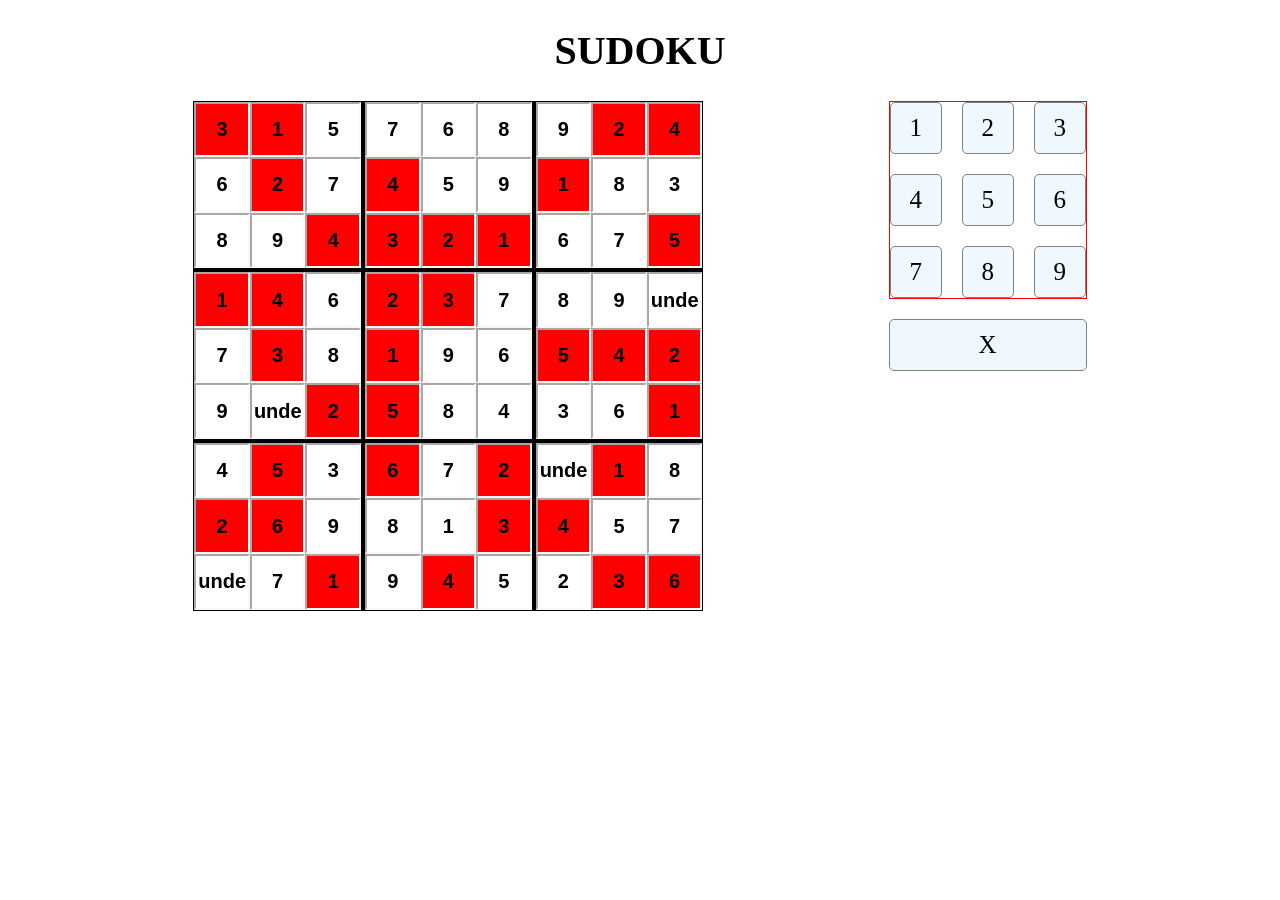
==== index.html @ af050a92 "Final" ====
<!DOCTYPE html>
<html lang="en">

<head>
  <meta charset="UTF-8">
  <meta name="viewport" content="width=device-width, initial-scale=1.0">
  <title>Sudoku</title>
  <link rel="stylesheet" href="style.css">
  
</head>

<body>
    <h1>SUDOKU</h1>

<div class="mainWrapper">
  <div id="container">
    
    <div id="sudokuWrapper">
      <div id="row1">
        <div id="block11"></div>
        <div id="block12"></div>
        <div id="block13"></div>
      </div>
      <div id="row2">
        <div id="block21"></div>
        <div id="block22"></div>
        <div id="block23"></div>
      </div>
      <div id="row3">
        <div id="block31"></div>
        <div id="block32"></div>
        <div id="block33"></div>
      </div>
    </div>
  </div>

  <div id="containerControls">
    <div id="buttons">
      <div class="but">1</div>
      <div class="but">2</div>
      <div class="but">3</div>
      <div class="but">4</div>
      <div class="but">5</div>
      <div class="but">6</div>
      <div class="but">7</div>
      <div class="but">8</div>
      <div class="but">9</div>
    </div>
    <div class="butX">X</div>
  </div>
</div>
  

  <script src="main.js"></script>

</body>

</html>
---- style.css ----
:root {

    --borderWidth: 4px;
    --height: 500px;
    --width: 500px;

    --inpWidth: calc(calc(var(--width)/3)/3);
    --inpHeight: calc(calc(var(--height)/3)/3);

}
h1{
    text-align: center;
    font-size: 40px;
}

.mainWrapper{
    display: flex;
    justify-content:space-evenly;
}
#container {
    display: flex;
    justify-content: center;
    align-items: center;
}

#row1,
#row2,
#row3 {


    display: flex;
}

#sudokuWrapper {
    border: 1px solid black;
    /* height:var(--height);
    width: var(--width); */
    /* height:calc(var(--height));
    width:calc(var(--width)); */
    width: auto;
    height: auto;
    
}

#block11,
#block12,
#block13,
#block21,
#block22,
#block23,
#block31,
#block32,
#block33 {
    width: calc(var(--width)/3+ var(--borderWidth));
    height: calc(var(--height)/3+ var(--borderWidth));

    display: grid;
    grid-template-columns: repeat(3, 1fr);
    box-sizing: border-box;

}

.inp {
    width: var(--inpWidth);
    height: var(--inpHeight);
    box-sizing: border-box;
    border-color: rgb(253, 248, 248);
    text-align: center;
    font-size: 20px;
    font-weight: bold;
    position: relative;

}

.inp:active{
    border: none;
    background-color: yellow;

    
}
.inp:focus{
    border: none;
    
    background-color: yellow;
}

.inp:hover {
    
    cursor: default;
}

#block11 {
    border-bottom: var(--borderWidth) solid black;
    border-right: var(--borderWidth) solid black;

}

#block12 {
    border-bottom: var(--borderWidth) solid black;
    border-right: var(--borderWidth) solid black;

}

#block13 {
    border-bottom: var(--borderWidth) solid black;


}

#block21 {
    border-bottom: var(--borderWidth) solid black;
    border-right: var(--borderWidth) solid black;

}

#block22 {
    border-bottom: var(--borderWidth) solid black;
    border-right: var(--borderWidth) solid black;

}

#block23 {
    border-bottom: var(--borderWidth) solid black;


}

#block31 {

    border-right: var(--borderWidth) solid black;

}

#block32 {

    border-right: var(--borderWidth) solid black;

}

#buttons{
display: grid;
grid-template-columns: repeat(3,1fr);
border: 1px solid red;
grid-column-gap: 20px;
grid-row-gap: 20px;
}

.but{
    height: 50px;
    width: 50px;
    background-color: aliceblue;
    border: 1px solid grey;
    text-align: center;
    line-height: 50px;
    font-size: 25px;
    border-radius: 5px;
}

.butX{
    height: 50px; 
    margin-top: 20px;
    background-color: aliceblue;
    border: 1px solid grey;
    text-align: center;
    line-height: 50px;
    font-size: 25px;
    border-radius: 5px;
}

.but:hover{
    background-color: rgb(124, 149, 171);
}
.butX:hover{
    background-color: rgb(124, 149, 171);
}
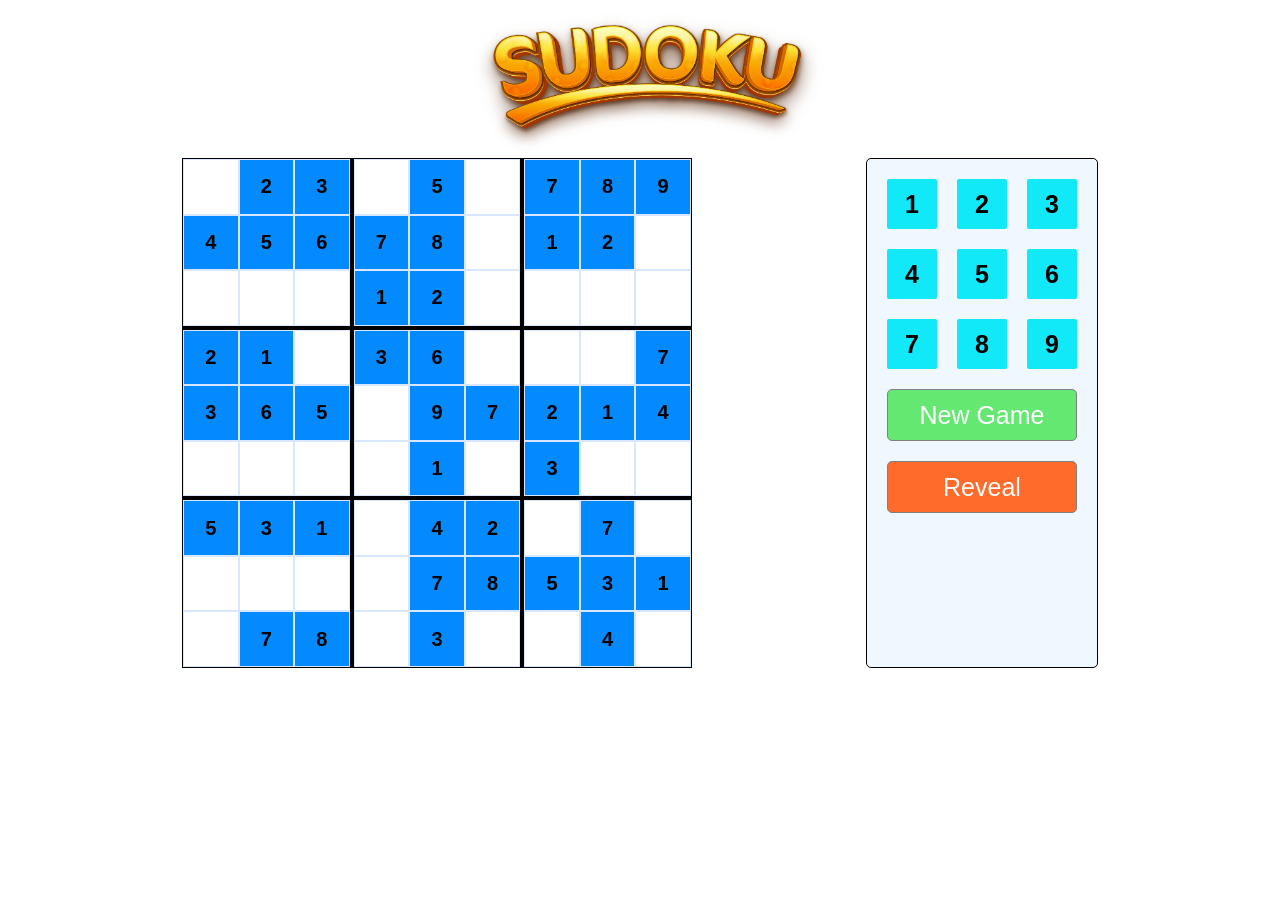
==== commit 29e49638: "Pre final" ====
--- a/index.html
+++ b/index.html
@@ -6,50 +6,67 @@
   <meta name="viewport" content="width=device-width, initial-scale=1.0">
   <title>Sudoku</title>
   <link rel="stylesheet" href="style.css">
-  
+  <link rel="stylesheet" href="android.css">
+
 </head>
 
 <body>
-    <h1>SUDOKU</h1>
+  <div id="head"><img src="assets/sudoku.png" id="sudoku" alt="" srcset=""></div>
+ 
 
-<div class="mainWrapper">
-  <div id="container">
+  <div class="mainWrapper">
+    <div id="container">
+
+      <div id="sudokuWrapper">
+        <div id="row1">
+          <div id="block11"></div>
+          <div id="block12"></div>
+          <div id="block13"></div>
+        </div>
+        <div id="row2">
+          <div id="block21"></div>
+          <div id="block22"></div>
+          <div id="block23"></div>
+        </div>
+        <div id="row3">
+          <div id="block31"></div>
+          <div id="block32"></div>
+          <div id="block33"></div>
+        </div>
+      </div>
+    </div>
+
+    <div id="containerControls">
+      <div id="buttons">
+        <div class="but">1</div>
+        <div class="but">2</div>
+        <div class="but">3</div>
+        <div class="but">4</div>
+        <div class="but">5</div>
+        <div class="but">6</div>
+        <div class="but">7</div>
+        <div class="but">8</div>
+        <div class="but">9</div>
+      </div>
+      <div class="butX">New Game</div>
+      <div id="ans">Reveal</div>
+    </div>
+
+
+    <div id="popup">
+      <img src="assets/review.png" id="main-star" alt="" srcset="">
+      <img src="assets/star.png" id="star" alt="" srcset="">
+      <div id="message">Congratulations! You won.</div>
+      <div id="newGame">New Game</div>
+    </div>
     
-    <div id="sudokuWrapper">
-      <div id="row1">
-        <div id="block11"></div>
-        <div id="block12"></div>
-        <div id="block13"></div>
-      </div>
-      <div id="row2">
-        <div id="block21"></div>
-        <div id="block22"></div>
-        <div id="block23"></div>
-      </div>
-      <div id="row3">
-        <div id="block31"></div>
-        <div id="block32"></div>
-        <div id="block33"></div>
-      </div>
+    <div id="ansReveal">
+      
     </div>
   </div>
 
-  <div id="containerControls">
-    <div id="buttons">
-      <div class="but">1</div>
-      <div class="but">2</div>
-      <div class="but">3</div>
-      <div class="but">4</div>
-      <div class="but">5</div>
-      <div class="but">6</div>
-      <div class="but">7</div>
-      <div class="but">8</div>
-      <div class="but">9</div>
-    </div>
-    <div class="butX">X</div>
-  </div>
-</div>
-  
+ 
+
 
   <script src="main.js"></script>
 
--- a/style.css
+++ b/style.css
@@ -8,19 +8,42 @@
     --inpHeight: calc(calc(var(--height)/3)/3);
 
 }
-h1{
-    text-align: center;
-    font-size: 40px;
-}
-
-.mainWrapper{
-    display: flex;
-    justify-content:space-evenly;
-}
+
+#head {
+    display: flex;
+    justify-content: center;
+    width: 100vw;
+    align-items: center;
+}
+
+#sudoku {
+    height: 150px;
+
+}
+
+.mainWrapper {
+    display: flex;
+    justify-content: space-evenly;
+}
+
 #container {
     display: flex;
     justify-content: center;
     align-items: center;
+    /* filter: blur(8px);
+    -webkit-filter: blur(8px); */
+
+
+}
+
+#containerControls {
+    /* filter: blur(8px);
+    -webkit-filter: blur(8px);  */
+    text-align: center;
+    border: 1px solid black;
+    padding: 20px;
+    background-color: aliceblue;
+    border-radius: 5px;
 }
 
 #row1,
@@ -39,7 +62,9 @@
     width:calc(var(--width)); */
     width: auto;
     height: auto;
-    
+
+
+
 }
 
 #block11,
@@ -58,6 +83,7 @@
     grid-template-columns: repeat(3, 1fr);
     box-sizing: border-box;
 
+
 }
 
 .inp {
@@ -69,23 +95,25 @@
     font-size: 20px;
     font-weight: bold;
     position: relative;
-
-}
-
-.inp:active{
+    border: .5px solid rgb(216, 230, 255);
+
+}
+
+.inp:active {
     border: none;
-    background-color: yellow;
-
-    
-}
-.inp:focus{
-    border: none;
-    
-    background-color: yellow;
+    background-color: rgb(24, 230, 147);
+
+
+}
+
+.inp:focus {
+
+    outline: none;
+    background-color: rgb(132, 220, 24);
 }
 
 .inp:hover {
-    
+    background-color: aquamarine;
     cursor: default;
 }
 
@@ -137,39 +165,154 @@
 
 }
 
-#buttons{
-display: grid;
-grid-template-columns: repeat(3,1fr);
-border: 1px solid red;
-grid-column-gap: 20px;
-grid-row-gap: 20px;
-}
-
-.but{
+#buttons {
+    display: grid;
+    grid-template-columns: repeat(3, 1fr);
+    /* border: 1px solid rgb(42, 14, 99); */
+    grid-column-gap: 20px;
+    grid-row-gap: 20px;
+}
+
+.but {
     height: 50px;
     width: 50px;
-    background-color: aliceblue;
+    background-color: rgb(17, 233, 249);
+    /* border: 1px solid grey; */
+    text-align: center;
+    line-height: 50px;
+    font-size: 25px;
+    border-radius: 2px;
+    font-weight: bold;
+    user-select: none;
+    font-family: Arial, Helvetica, sans-serif;
+}
+
+.butX {
+    height: 50px;
+    margin-top: 20px;
+    background-color: rgb(100, 232, 113);
     border: 1px solid grey;
     text-align: center;
     line-height: 50px;
     font-size: 25px;
     border-radius: 5px;
-}
-
-.butX{
-    height: 50px; 
+    color: white;
+    user-select: none;
+    font-family: Arial, Helvetica, sans-serif;
+}
+
+#ans{
+    height: 50px;
     margin-top: 20px;
-    background-color: aliceblue;
+    background-color: rgb(255, 107, 43);
     border: 1px solid grey;
     text-align: center;
     line-height: 50px;
     font-size: 25px;
     border-radius: 5px;
-}
-
-.but:hover{
+    color: white;
+    user-select: none;
+    font-family: Arial, Helvetica, sans-serif;
+}
+
+#ans:hover{
+    background-color: rgb(246, 130, 80);
+    cursor: pointer;
+}
+
+.but:hover {
+    background-color: rgb(255, 208, 19);
+    cursor: pointer;
+    color: white;
+}
+
+.butX:hover {
     background-color: rgb(124, 149, 171);
-}
-.butX:hover{
-    background-color: rgb(124, 149, 171);
+    cursor: pointer;
+}
+
+
+/*   popup   */
+
+#popup {
+    position: absolute;
+    top: 33%;
+    left: 33%;
+    background-color: white;
+    padding-left: 20px;
+    padding-right: 20px;
+    height: 250px;
+    display: flex;
+    flex-direction: column;
+    justify-content: center;
+    align-items: center;
+    background-color: #feffe4;
+    border-radius: 10px;
+    border: 1px solid rgb(217, 206, 255);
+    display: none;
+}
+
+#message {
+    font-size: 40px;
+    font-family: cursive;
+    color: red;
+}
+
+#newGame {
+    margin-top: 10px;
+    padding: 10px;
+    border-radius: 10px;
+    background-color: rgb(243, 66, 77);
+    font-family: Arial, Helvetica, sans-serif;
+    color: white;
+    font-weight: bold;
+    user-select: none;
+}
+
+#newGame:hover {
+    cursor: pointer;
+    background-color: rgb(250, 62, 150);
+}
+
+#star {
+    height: 50px;
+    position: absolute;
+    bottom: 10px;
+    right: 10px;
+
+}
+
+
+#main-star {
+    height: 80px;
+    padding: 0;
+    margin: 0;
+
+}
+
+
+
+/* ans reveal countdown */
+#ansReveal{
+    position: absolute;
+    top: 50%;
+    left: 50%;
+    transform: translate(-50%, -50%);
+    font-size: 150px;
+  
+   font-weight: 700;;
+    height: 250px;
+    display: flex;
+    flex-direction: column;
+    justify-content: center;
+    align-items: center;
+    /* background-color: #feffe4; */
+ 
+    
+    color: grey;
+    font-family: Arial, Helvetica, sans-serif;
+    display: none;
+    
+   
+    
 }
--- a/android.css
+++ b/android.css
@@ -0,0 +1,178 @@
+@media only screen and (max-width: 767px) and (min-width: 320px) and (max-device-width: 768px) {
+    :root {
+
+        --borderWidth: 2px;
+        --height: 350px;
+        --width: 350px;
+
+        --inpWidth: calc(calc(var(--width)/3)/3);
+        --inpHeight: calc(calc(var(--height)/3)/3);
+
+    }
+
+    .mainWrapper {
+        display: flex;
+        flex-direction: column;
+    }
+    #sudokuWrapper {
+        border: 1px solid black;
+        /* height:var(--height);
+        width: var(--width); */
+        /* height:calc(var(--height));
+        width:calc(var(--width)); */
+        width: auto;
+        height: auto;
+        
+    
+    
+    
+    }
+
+
+    #container {
+        display: flex;
+        justify-content: center;
+        align-items: center;
+        
+        /* filter: blur(8px);
+        -webkit-filter: blur(8px); */
+    
+    
+    }
+
+
+
+
+    /* bottom button section */
+    #containerControls {
+        /* filter: blur(8px);
+        -webkit-filter: blur(8px);  */
+        margin-top: 30px;
+        display: flex;
+        flex-direction: column;
+        justify-content: center;
+        align-items: center;
+        background-color: aliceblue;
+        border-radius: 5px;
+    }
+
+    #buttons {
+        display: grid;
+        grid-template-columns: repeat(9, 1fr);
+       
+        grid-column-gap: 10px;
+        grid-row-gap: 10px;
+    }
+
+    .but {
+        height: 30px;
+        width: 30px;
+        background-color: rgb(17, 233, 249);
+        border: 1px solid rgb(11, 153, 235);
+        text-align: center;
+        line-height: 30px;
+        font-size: 15px;
+        user-select: none;
+        font-weight: bold;
+        font-family: Arial, Helvetica, sans-serif;
+    }
+
+    .butX {
+        height: 30px;
+        margin-top: 20px;
+        padding: 5px;
+        width: 180px;
+        background-color: rgb(100, 232, 113);
+        border: 1px solid grey;
+        text-align: center;
+        line-height: 30px;
+        font-size: 20px;
+        border-radius: 5px;
+        color: white;
+        font-weight: bold;
+        user-select: none;
+        font-family: Arial, Helvetica, sans-serif;
+    }
+    #ans{
+        height: 30px;
+        width: 180px;
+        margin-top: 20px;
+        padding: 5px;
+        background-color: rgb(255, 107, 43);
+        border: 1px solid grey;
+        text-align: center;
+        font-weight: bold;
+        line-height: 30px;
+        font-size: 20px;
+        border-radius: 5px;
+        color: white;
+        user-select: none;
+        font-family: Arial, Helvetica, sans-serif;
+    }
+
+
+
+    /*   popup   */
+
+#popup {
+    position: absolute;
+    
+    top: 50%;
+    left: 50%;
+    transform: translate(-50%, -50%);
+    background-color: white;
+    text-align: center;
+    padding-left: 20px;
+    padding-right: 20px;
+    height: 250px;
+    width: 300px;
+    display: flex;
+    flex-direction: column;
+    justify-content: center;
+    align-items: center;
+    background-color: #feffe4;
+    border-radius: 10px;
+    border: 1px solid rgb(217, 206, 255);
+    display: none;
+}
+
+#message {
+    font-size: 40px;
+    font-family: cursive;
+    color: red;
+}
+
+#newGame {
+    margin-top: 10px;
+    padding: 10px;
+    border-radius: 10px;
+    background-color: rgb(243, 66, 77);
+    font-family: Arial, Helvetica, sans-serif;
+    color: white;
+    font-weight: bold;
+}
+
+#newGame:hover {
+    cursor: pointer;
+    background-color: rgb(250, 62, 150);
+}
+
+#star {
+    height: 50px;
+    position: absolute;
+    bottom: 10px;
+    right: 10px;
+
+}
+
+
+#main-star {
+    height: 80px;
+    padding: 0;
+    margin: 0;
+
+}
+
+
+
+}
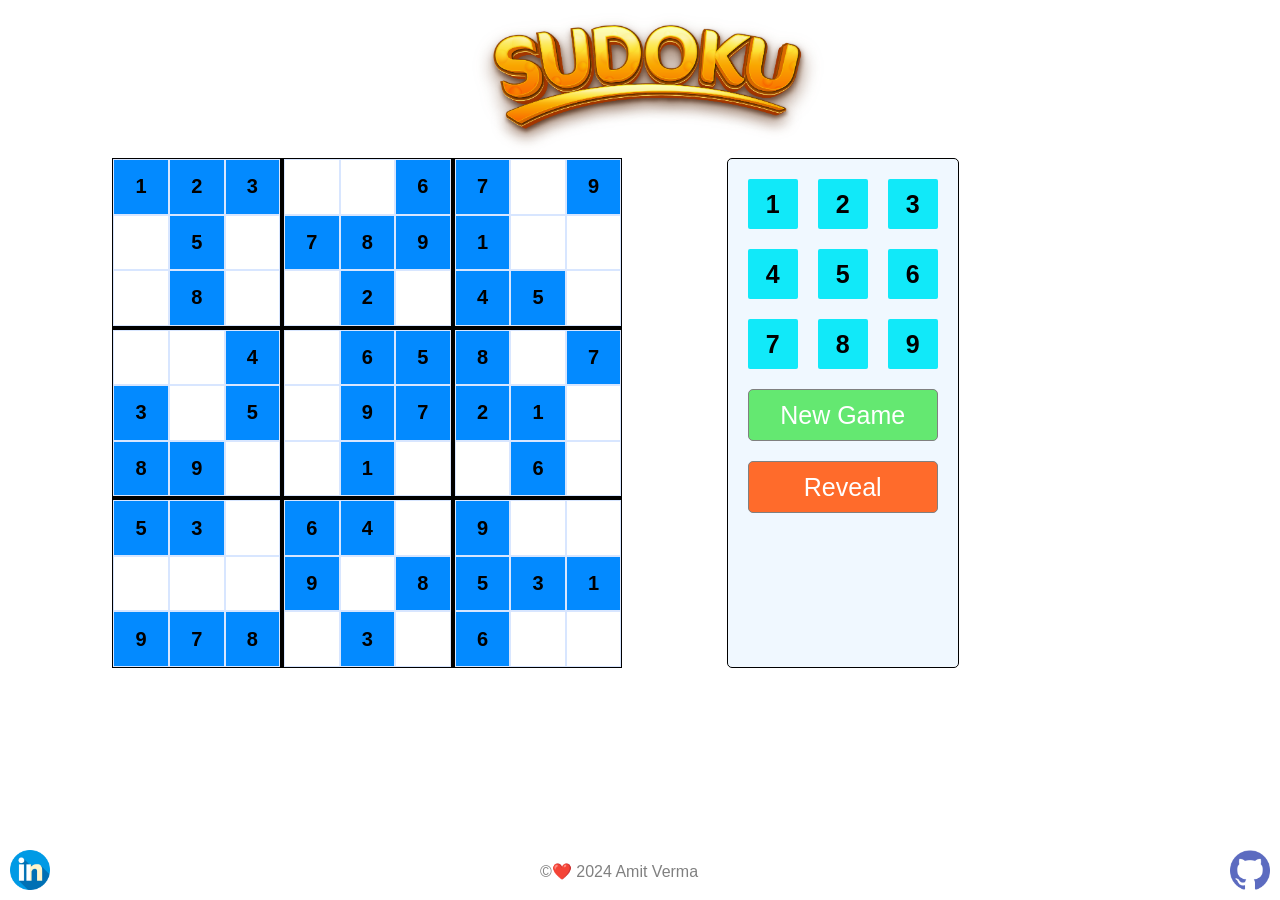
==== commit 5aeb578d: "Added Developer" ====
--- a/index.html
+++ b/index.html
@@ -5,16 +5,50 @@
   <meta charset="UTF-8">
   <meta name="viewport" content="width=device-width, initial-scale=1.0">
   <title>Sudoku</title>
+
+  <meta name="description" content="Simple Sudoku game using HTML,CSS,JS">
+  <meta name="author" content="Amit Verma">
+  <meta name="robots" content="index,follow">
+
+  <meta name="keywords" content="sudoku sudokugame puzzle">
+  <!-- meta sharing -->
+
+  <meta property="og:title" content="Sudoku">
+  <meta property="og:description" content="Simple Sudoku game using HTML,CSS,JS">
+  <meta property="og:image" content="https://static.vecteezy.com/system/resources/previews/009/377/212/large_2x/sudoku-logo-poster-design-free-vector.jpg">
+  <meta property="og:url" content="https://tic-tac-toe-s38s.onrender.com/">
+
+  <!-- twitter sharing -->
+
+  <meta name="twitter:card" content="Sudoku">
+  <meta name="twitter:title" content="Sudoku">
+  <meta name="twitter:description" content="Simple Sudoku game using HTML,CSS,JS">
+  <meta name="twitter:image" content="https://static.vecteezy.com/system/resources/previews/009/377/212/large_2x/sudoku-logo-poster-design-free-vector.jpg">
+
+
+  <link rel="icon" href="assets/pastime.png" type="image/png">
+
   <link rel="stylesheet" href="style.css">
   <link rel="stylesheet" href="android.css">
+
+
 
 </head>
 
 <body>
-  <div id="head"><img src="assets/sudoku.png" id="sudoku" alt="" srcset=""></div>
+
+  <div id="loader">
+    <img src="assets/loading.gif" alt="">
+  </div>
  
 
+  <div id="main">
+
+ 
+  <div id="head"><img src="assets/sudoku.png" id="sudoku" alt="" srcset=""></div>
+
   <div class="mainWrapper">
+   
     <div id="container">
 
       <div id="sudokuWrapper">
@@ -59,13 +93,27 @@
       <div id="message">Congratulations! You won.</div>
       <div id="newGame">New Game</div>
     </div>
-    
+
     <div id="ansReveal">
-      
+
     </div>
+
+
+    <div id="developer">
+      &#169;❤️ 2024 Amit Verma
+    </div>
+
+    <a href="https://www.linkedin.com/in/amitk007/">
+      <div id="linkedin"></div>
+    </a>
+
+    <a href="https://github.com/amit0-git/Sudoku">
+      <div id="github"></div>
+    </a>
+
   </div>
 
- 
+</div>
 
 
   <script src="main.js"></script>
--- a/style.css
+++ b/style.css
@@ -9,6 +9,22 @@
 
 }
 
+#main{
+    display: none;
+}
+#loader {
+    height: 100vh;
+    display: flex;
+    justify-content: center;
+    align-items: center;
+  }
+
+  #loader img {
+    height: 200px;
+  }
+
+
+
 #head {
     display: flex;
     justify-content: center;
@@ -24,6 +40,7 @@
 .mainWrapper {
     display: flex;
     justify-content: space-evenly;
+    height: 100%;
 }
 
 #container {
@@ -315,4 +332,36 @@
     
    
     
+}
+
+#github{
+    background-image: url("assets/github.png");
+    height: 40px;
+    width: 40px;
+
+    background-size: cover;
+    position: absolute;
+    bottom:10px ;
+    right: 10px;
+}
+#linkedin{
+    background-image: url("assets/linkedin.png");
+    height: 40px;
+    width: 40px;
+
+    background-size: cover;
+    position: absolute;
+    left: 10px;
+    bottom: 10px;;
+}
+
+#developer{
+    position: absolute;
+     
+    left: 50%;
+    transform: translate(-50%, -50%);
+    bottom: 10px;
+    width: 200px;
+    font-family:Verdana, Geneva, Tahoma, sans-serif;
+    color: grey;
 }
--- a/android.css
+++ b/android.css
@@ -77,16 +77,46 @@
         font-family: Arial, Helvetica, sans-serif;
     }
 
+    /* .butX {
+        height: 50px;
+        margin-top: 20px;
+        background-color: rgb(100, 232, 113);
+        border: 1px solid grey;
+        text-align: center;
+        line-height: 50px;
+        font-size: 25px;
+        border-radius: 5px;
+        color: white;
+        user-select: none;
+        font-family: Arial, Helvetica, sans-serif;
+    }
+    
+    #ans{
+        height: 50px;
+        margin-top: 20px;
+        background-color: rgb(255, 107, 43);
+        border: 1px solid grey;
+        text-align: center;
+        line-height: 50px;
+        font-size: 25px;
+        border-radius: 5px;
+        color: white;
+        user-select: none;
+        font-family: Arial, Helvetica, sans-serif;
+    } */
+
+
+
     .butX {
-        height: 30px;
-        margin-top: 20px;
+        height: 20px;
+        margin-top: 10px;
         padding: 5px;
-        width: 180px;
+        width: 150px;
         background-color: rgb(100, 232, 113);
         border: 1px solid grey;
         text-align: center;
-        line-height: 30px;
-        font-size: 20px;
+        line-height: 20px;
+        font-size: 18px;
         border-radius: 5px;
         color: white;
         font-weight: bold;
@@ -94,16 +124,16 @@
         font-family: Arial, Helvetica, sans-serif;
     }
     #ans{
-        height: 30px;
-        width: 180px;
-        margin-top: 20px;
+        height: 20px;
+        width: 150px;
+        margin-top: 10px;
         padding: 5px;
         background-color: rgb(255, 107, 43);
         border: 1px solid grey;
         text-align: center;
         font-weight: bold;
-        line-height: 30px;
-        font-size: 20px;
+        line-height: 20px;
+        font-size: 18px;
         border-radius: 5px;
         color: white;
         user-select: none;
@@ -172,7 +202,29 @@
     margin: 0;
 
 }
-
-
+#linkedin{
+       
+    height: 30px;
+    width: 30px;
+    bottom: 5px;
+ 
+}
+
+#github{
+    
+    height: 30px;
+    width: 30px;
+    bottom: 5px;
+    
+}
+#developer{
+    position: absolute;
+    
+    left: 50%;
+    transform: translate(-50%, -50%);
+    bottom: 5px;
+    font-family:Verdana, Geneva, Tahoma, sans-serif;
+    color: grey;
+}
 
 }
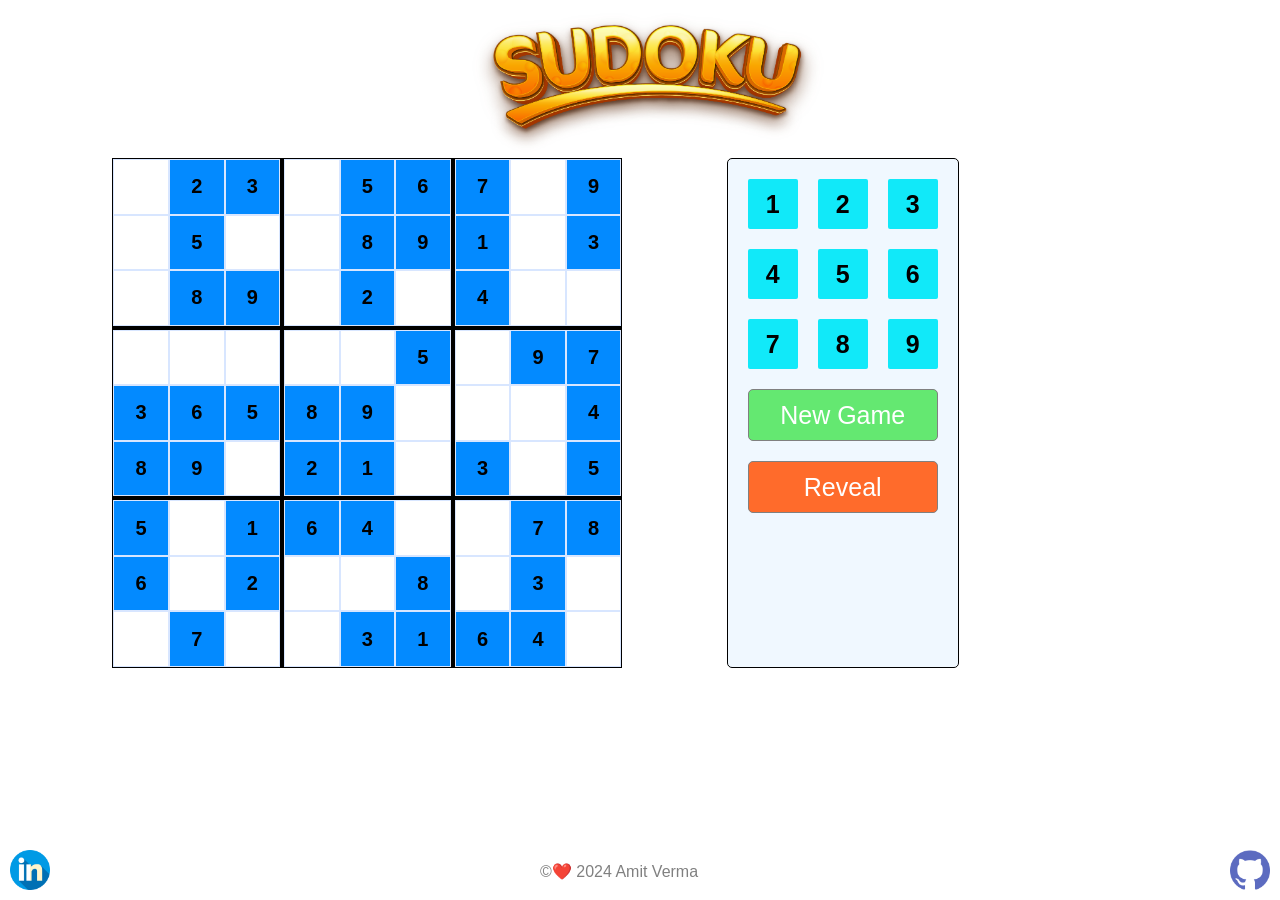
==== commit fabea7f3: "Added Developer" ====
--- a/index.html
+++ b/index.html
@@ -16,7 +16,7 @@
   <meta property="og:title" content="Sudoku">
   <meta property="og:description" content="Simple Sudoku game using HTML,CSS,JS">
   <meta property="og:image" content="https://static.vecteezy.com/system/resources/previews/009/377/212/large_2x/sudoku-logo-poster-design-free-vector.jpg">
-  <meta property="og:url" content="https://tic-tac-toe-s38s.onrender.com/">
+  <meta property="og:url" content="https://sudoku-psi-inky.vercel.app/">
 
   <!-- twitter sharing -->
 
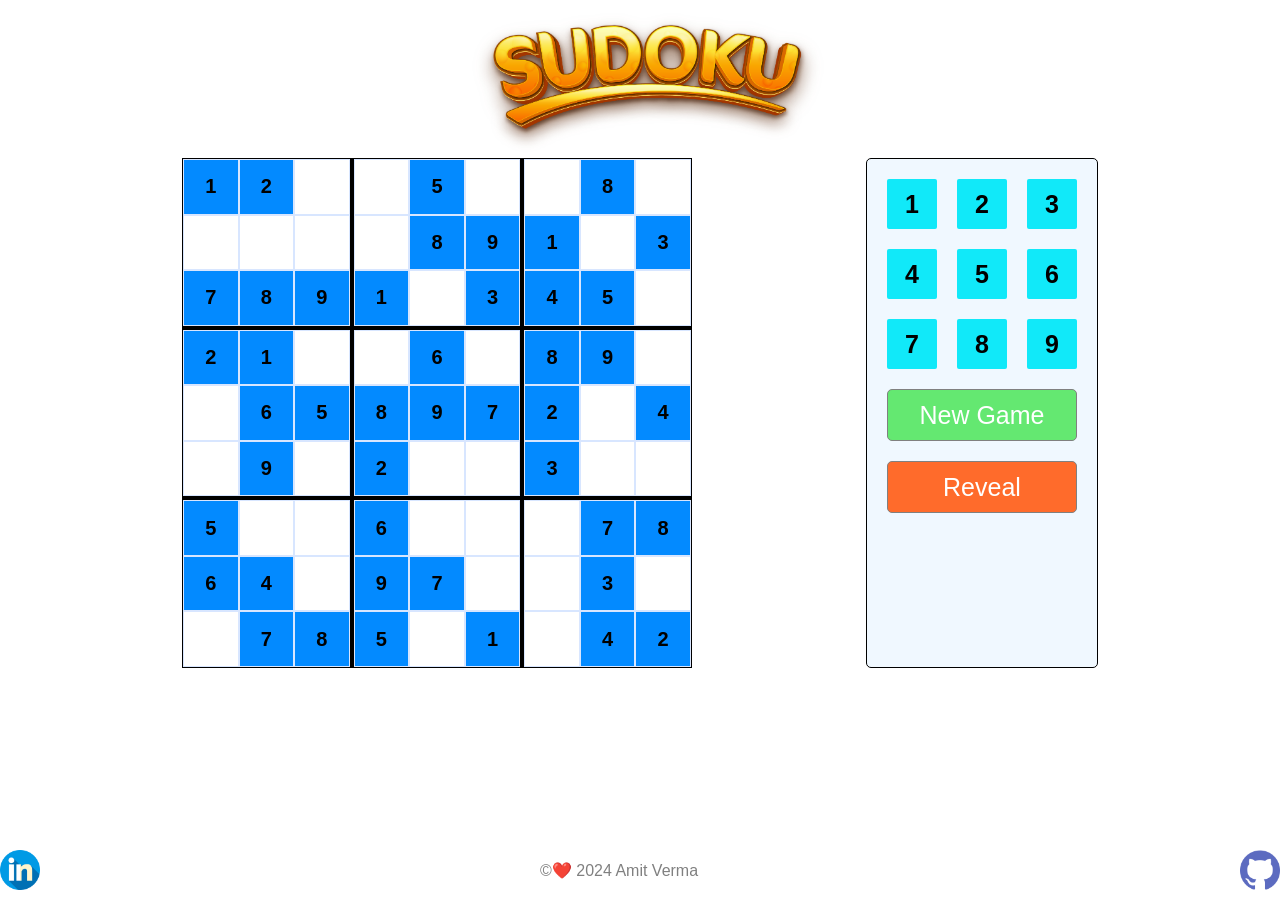
==== commit c42e2cb7: "UI improve" ====
--- a/index.html
+++ b/index.html
@@ -40,80 +40,82 @@
   <div id="loader">
     <img src="assets/loading.gif" alt="">
   </div>
- 
+
 
   <div id="main">
 
- 
-  <div id="head"><img src="assets/sudoku.png" id="sudoku" alt="" srcset=""></div>
 
-  <div class="mainWrapper">
-   
-    <div id="container">
+    <div id="head"><img src="assets/sudoku.png" id="sudoku" alt="" srcset=""></div>
 
-      <div id="sudokuWrapper">
-        <div id="row1">
-          <div id="block11"></div>
-          <div id="block12"></div>
-          <div id="block13"></div>
-        </div>
-        <div id="row2">
-          <div id="block21"></div>
-          <div id="block22"></div>
-          <div id="block23"></div>
-        </div>
-        <div id="row3">
-          <div id="block31"></div>
-          <div id="block32"></div>
-          <div id="block33"></div>
+    <div class="mainWrapper">
+
+      <div id="container">
+
+        <div id="sudokuWrapper">
+          <div id="row1">
+            <div id="block11"></div>
+            <div id="block12"></div>
+            <div id="block13"></div>
+          </div>
+          <div id="row2">
+            <div id="block21"></div>
+            <div id="block22"></div>
+            <div id="block23"></div>
+          </div>
+          <div id="row3">
+            <div id="block31"></div>
+            <div id="block32"></div>
+            <div id="block33"></div>
+          </div>
         </div>
       </div>
-    </div>
 
-    <div id="containerControls">
-      <div id="buttons">
-        <div class="but">1</div>
-        <div class="but">2</div>
-        <div class="but">3</div>
-        <div class="but">4</div>
-        <div class="but">5</div>
-        <div class="but">6</div>
-        <div class="but">7</div>
-        <div class="but">8</div>
-        <div class="but">9</div>
+      <div id="containerControls">
+        <div id="buttons">
+          <div class="but">1</div>
+          <div class="but">2</div>
+          <div class="but">3</div>
+          <div class="but">4</div>
+          <div class="but">5</div>
+          <div class="but">6</div>
+          <div class="but">7</div>
+          <div class="but">8</div>
+          <div class="but">9</div>
+        </div>
+        <div class="butX">New Game</div>
+        <div id="ans">Reveal</div>
       </div>
-      <div class="butX">New Game</div>
-      <div id="ans">Reveal</div>
-    </div>
 
 
-    <div id="popup">
-      <img src="assets/review.png" id="main-star" alt="" srcset="">
-      <img src="assets/star.png" id="star" alt="" srcset="">
-      <div id="message">Congratulations! You won.</div>
-      <div id="newGame">New Game</div>
-    </div>
+      <div id="popup">
+        <img src="assets/review.png" id="main-star" alt="" srcset="">
+        <img src="assets/star.png" id="star" alt="" srcset="">
+        <div id="message">Congratulations! You won.</div>
+        <div id="newGame">New Game</div>
+      </div>
 
-    <div id="ansReveal">
+      <div id="ansReveal">
+        <!-- reveal the ans -->
+      </div>
+
+      <div id="bottom">
+
+        <a href="https://www.linkedin.com/in/amitk007/">
+          <div id="linkedin"></div>
+        </a>
+        <div id="developer">
+          &#169;❤️ 2024 Amit Verma
+        </div>
+
+        <a href="https://github.com/amit0-git/Sudoku">
+          <div id="github"></div>
+        </a>
+      </div>
+
 
     </div>
 
-
-    <div id="developer">
-      &#169;❤️ 2024 Amit Verma
-    </div>
-
-    <a href="https://www.linkedin.com/in/amitk007/">
-      <div id="linkedin"></div>
-    </a>
-
-    <a href="https://github.com/amit0-git/Sudoku">
-      <div id="github"></div>
-    </a>
-
   </div>
-
-</div>
 
 
   <script src="main.js"></script>
--- a/style.css
+++ b/style.css
@@ -340,9 +340,18 @@
     width: 40px;
 
     background-size: cover;
+    /* position: absolute;
+    bottom:10px ;
+    right: 10px; */
+}
+
+#bottom{
+    width: 100%;
     position: absolute;
-    bottom:10px ;
-    right: 10px;
+    bottom: 10px;
+    display: flex;
+    justify-content: space-between;
+    align-items: center;
 }
 #linkedin{
     background-image: url("assets/linkedin.png");
@@ -350,17 +359,17 @@
     width: 40px;
 
     background-size: cover;
-    position: absolute;
+    /* position: absolute;
     left: 10px;
-    bottom: 10px;;
+    bottom: 10px;; */
 }
 
 #developer{
-    position: absolute;
+    /* position: absolute;
      
     left: 50%;
-    transform: translate(-50%, -50%);
-    bottom: 10px;
+    transform: translate(-50%, -50%); */
+    /* bottom: 10px; */
     width: 200px;
     font-family:Verdana, Geneva, Tahoma, sans-serif;
     color: grey;
--- a/android.css
+++ b/android.css
@@ -9,11 +9,21 @@
         --inpHeight: calc(calc(var(--height)/3)/3);
 
     }
+    #sudoku {
+        height: 120px;
+    
+    }
+    #main {
+        position: relative;
+    }
 
     .mainWrapper {
         display: flex;
         flex-direction: column;
-    }
+        margin-top: 1px;
+        /* height: 100%; */
+    }
+
     #sudokuWrapper {
         border: 1px solid black;
         /* height:var(--height);
@@ -21,11 +31,11 @@
         /* height:calc(var(--height));
         width:calc(var(--width)); */
         width: auto;
-        height: auto;
-        
-    
-    
-    
+        /* height: 100%; */
+
+
+
+
     }
 
 
@@ -33,11 +43,11 @@
         display: flex;
         justify-content: center;
         align-items: center;
-        
+
         /* filter: blur(8px);
         -webkit-filter: blur(8px); */
-    
-    
+
+
     }
 
 
@@ -47,21 +57,22 @@
     #containerControls {
         /* filter: blur(8px);
         -webkit-filter: blur(8px);  */
-        margin-top: 30px;
+        margin-top: 10px;
         display: flex;
         flex-direction: column;
         justify-content: center;
         align-items: center;
+        padding: 10px;
         background-color: aliceblue;
         border-radius: 5px;
     }
 
     #buttons {
         display: grid;
-        grid-template-columns: repeat(9, 1fr);
-       
-        grid-column-gap: 10px;
-        grid-row-gap: 10px;
+        grid-template-columns: repeat(5, 1fr);
+
+        grid-column-gap: 5px;
+        grid-row-gap: 5px;
     }
 
     .but {
@@ -108,32 +119,33 @@
 
 
     .butX {
-        height: 20px;
+        height: 15px;
         margin-top: 10px;
         padding: 5px;
-        width: 150px;
+        width: 120px;
         background-color: rgb(100, 232, 113);
         border: 1px solid grey;
         text-align: center;
-        line-height: 20px;
-        font-size: 18px;
-        border-radius: 5px;
-        color: white;
-        font-weight: bold;
-        user-select: none;
-        font-family: Arial, Helvetica, sans-serif;
-    }
-    #ans{
-        height: 20px;
-        width: 150px;
+        line-height: 15px;
+        font-size: 15px;
+        border-radius: 5px;
+        color: white;
+        font-weight: bold;
+        user-select: none;
+        font-family: Arial, Helvetica, sans-serif;
+    }
+
+    #ans {
+        height: 15px;
+        width: 120px;
         margin-top: 10px;
         padding: 5px;
         background-color: rgb(255, 107, 43);
         border: 1px solid grey;
         text-align: center;
         font-weight: bold;
-        line-height: 20px;
-        font-size: 18px;
+        line-height: 15px;
+        font-size: 15px;
         border-radius: 5px;
         color: white;
         user-select: none;
@@ -144,87 +156,86 @@
 
     /*   popup   */
 
-#popup {
-    position: absolute;
-    
-    top: 50%;
-    left: 50%;
-    transform: translate(-50%, -50%);
-    background-color: white;
-    text-align: center;
-    padding-left: 20px;
-    padding-right: 20px;
-    height: 250px;
-    width: 300px;
-    display: flex;
-    flex-direction: column;
-    justify-content: center;
-    align-items: center;
-    background-color: #feffe4;
-    border-radius: 10px;
-    border: 1px solid rgb(217, 206, 255);
-    display: none;
-}
-
-#message {
-    font-size: 40px;
-    font-family: cursive;
-    color: red;
-}
-
-#newGame {
-    margin-top: 10px;
-    padding: 10px;
-    border-radius: 10px;
-    background-color: rgb(243, 66, 77);
-    font-family: Arial, Helvetica, sans-serif;
-    color: white;
-    font-weight: bold;
-}
-
-#newGame:hover {
-    cursor: pointer;
-    background-color: rgb(250, 62, 150);
-}
-
-#star {
-    height: 50px;
-    position: absolute;
-    bottom: 10px;
-    right: 10px;
-
-}
-
-
-#main-star {
-    height: 80px;
-    padding: 0;
-    margin: 0;
-
-}
-#linkedin{
-       
-    height: 30px;
-    width: 30px;
-    bottom: 5px;
- 
-}
-
-#github{
-    
-    height: 30px;
-    width: 30px;
-    bottom: 5px;
-    
-}
-#developer{
-    position: absolute;
-    
-    left: 50%;
-    transform: translate(-50%, -50%);
-    bottom: 5px;
-    font-family:Verdana, Geneva, Tahoma, sans-serif;
-    color: grey;
-}
-
+    #popup {
+        position: absolute;
+
+        top: 50%;
+        left: 50%;
+        transform: translate(-50%, -50%);
+        background-color: white;
+        text-align: center;
+        padding-left: 20px;
+        padding-right: 20px;
+        height: 250px;
+        width: 300px;
+        display: flex;
+        flex-direction: column;
+        justify-content: center;
+        align-items: center;
+        background-color: #feffe4;
+        border-radius: 10px;
+        border: 1px solid rgb(217, 206, 255);
+        display: none;
+    }
+
+    #message {
+        font-size: 40px;
+        font-family: cursive;
+        color: red;
+    }
+
+    #newGame {
+        margin-top: 10px;
+        padding: 10px;
+        border-radius: 10px;
+        background-color: rgb(243, 66, 77);
+        font-family: Arial, Helvetica, sans-serif;
+        color: white;
+        font-weight: bold;
+    }
+
+    #newGame:hover {
+        cursor: pointer;
+        background-color: rgb(250, 62, 150);
+    }
+
+    #star {
+        height: 50px;
+        position: absolute;
+        bottom: 10px;
+        right: 10px;
+
+    }
+
+
+    #main-star {
+        height: 80px;
+        padding: 0;
+        margin: 0;
+    }
+
+    #bottom {
+        width: 100%;
+        position: relative;
+        margin-top: 10px;
+        display: flex;
+        justify-content: space-between;
+        align-items: center;
+
+    }
+
+    #linkedin,
+    #github {
+        margin-top: 10px;
+        /* Adjusted margin for better spacing */
+        height: 30px;
+        width: 30px;
+    }
+
+    #developer {
+        margin-top: 10px;
+        /* Adjusted margin for better spacing */
+        font-family: Verdana, Geneva, Tahoma, sans-serif;
+        color: grey;
+    }
 }
